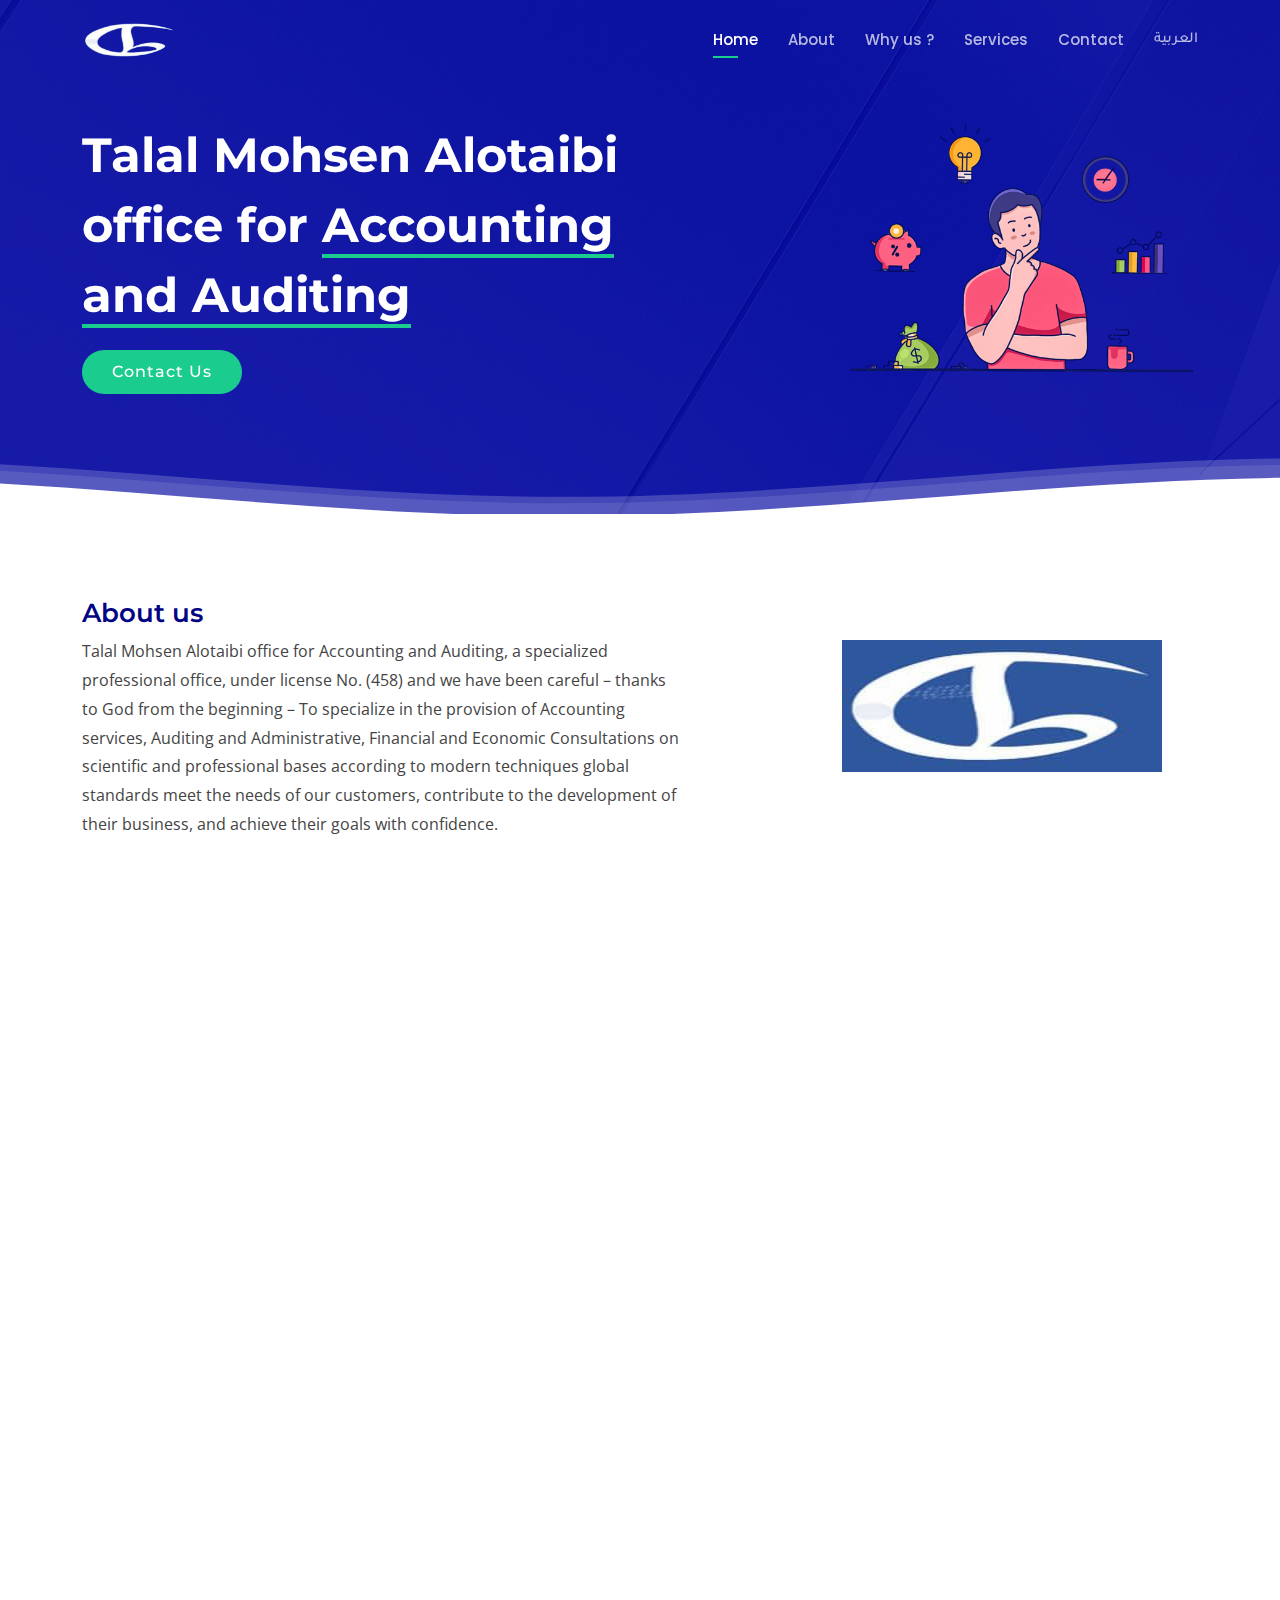
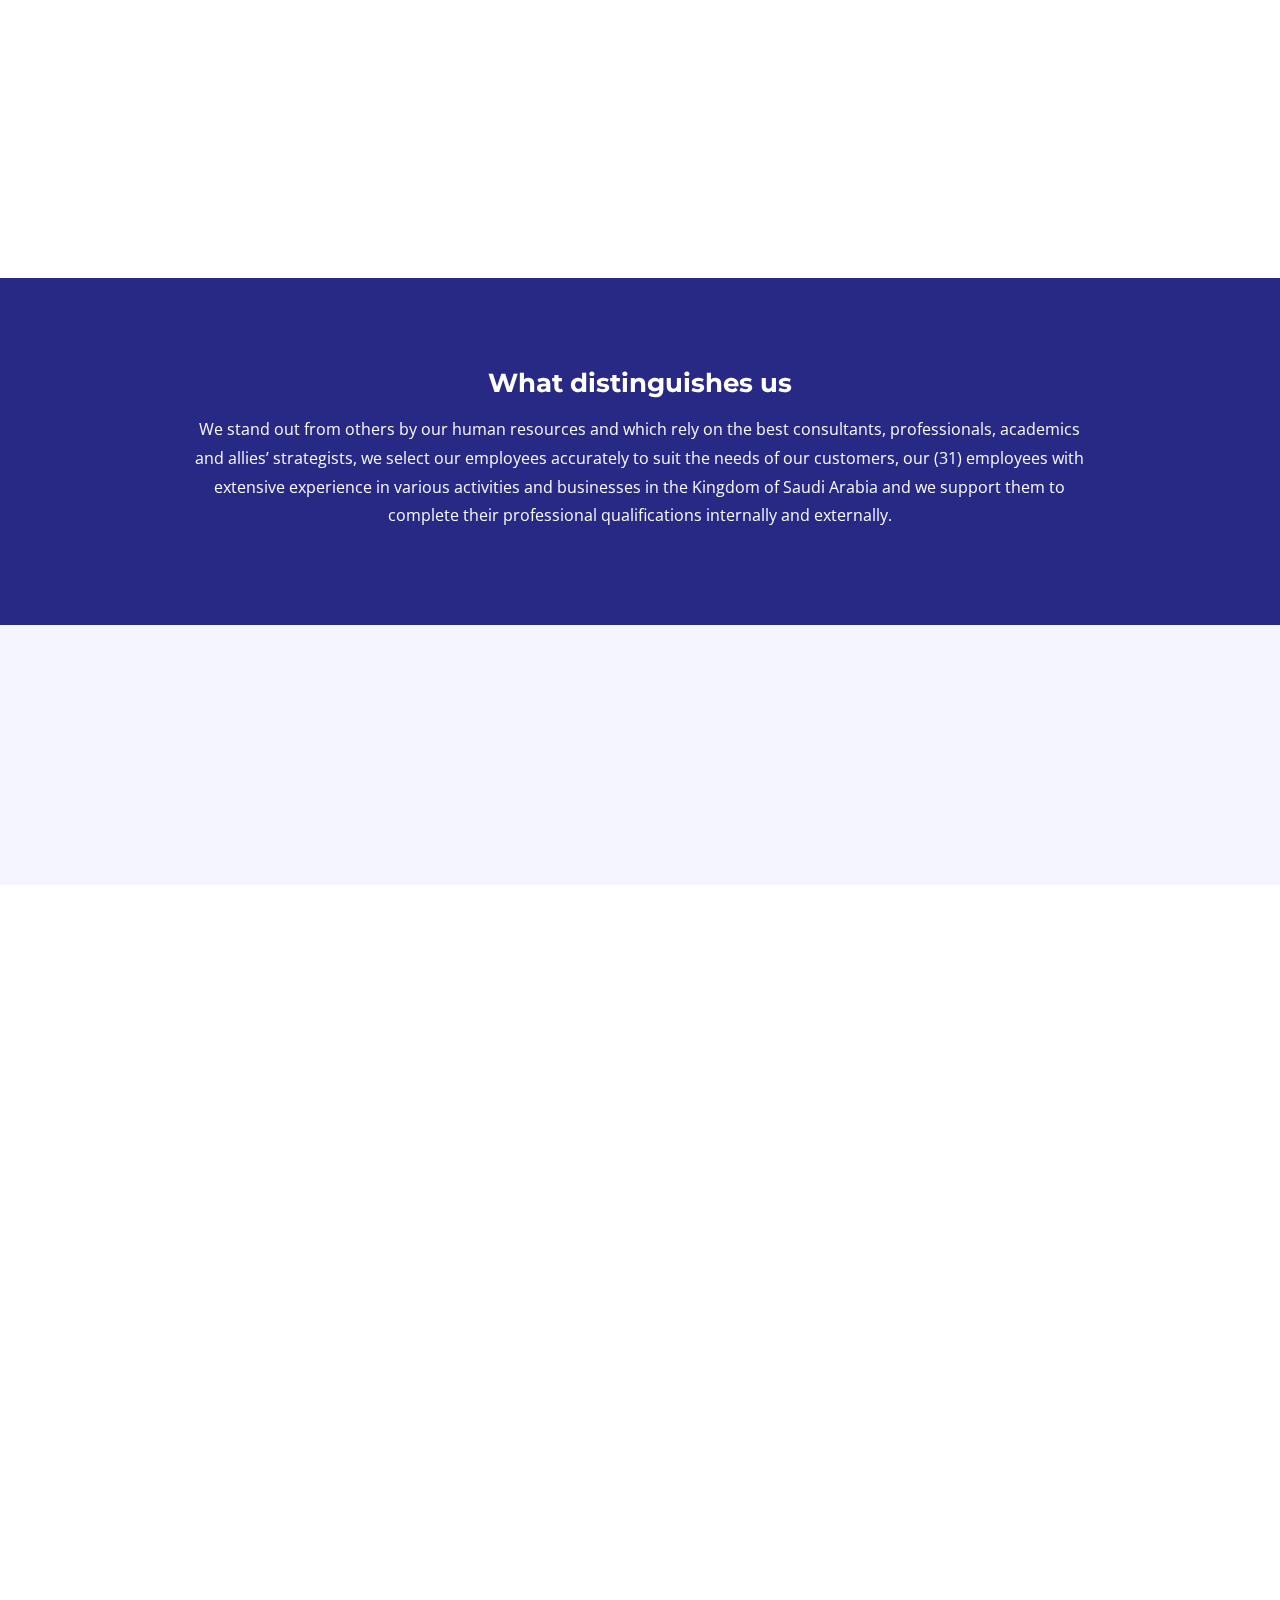
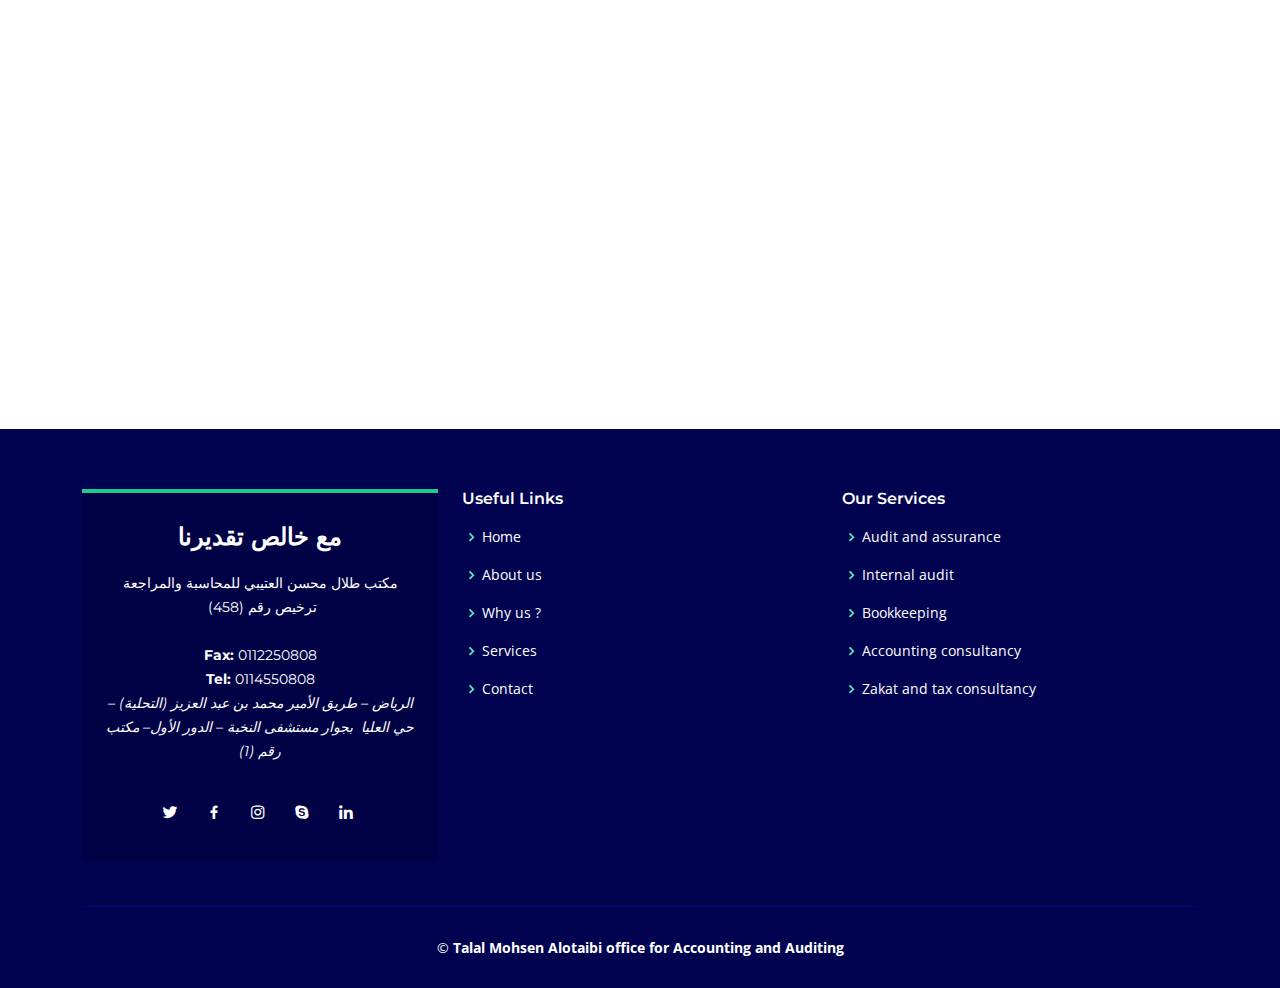
==== index_en.html @ a39fee52 "first upload" ====
<!DOCTYPE html>
<html lang="en">

<head>
  <meta charset="utf-8">
  <meta content="width=device-width, initial-scale=1.0" name="viewport">

  <title>Talal Mohsen Alotaibi office</title>
  <meta content="" name="description">
  <meta content="" name="keywords">

  <!-- Favicons -->
  <link href="assets/img/favicon.jpg" rel="icon">
  <link href="assets/img/apple-touch-icon.png" rel="apple-touch-icon">

  <!-- Google Fonts -->
  <link href="https://fonts.googleapis.com/css?family=Open+Sans:300,300i,400,400i,600,600i,700,700i|Montserrat:300,300i,400,400i,500,500i,600,600i,700,700i|Poppins:300,300i,400,400i,500,500i,600,600i,700,700i" rel="stylesheet">

  <!-- Vendor CSS Files -->
  <link href="assets/vendor/aos/aos.css" rel="stylesheet">
  <link href="assets/vendor/bootstrap/css/bootstrap.min.css" rel="stylesheet">
  <link href="assets/vendor/bootstrap-icons/bootstrap-icons.css" rel="stylesheet">
  <link href="assets/vendor/boxicons/css/boxicons.min.css" rel="stylesheet">
  <link href="assets/vendor/glightbox/css/glightbox.min.css" rel="stylesheet">
  <link href="assets/vendor/remixicon/remixicon.css" rel="stylesheet">
  <link href="assets/vendor/swiper/swiper-bundle.min.css" rel="stylesheet">

  <!-- Template Main CSS File -->
  <link href="assets/css/style.css" rel="stylesheet">

</head>

<body>

  <!-- ======= Header ======= -->
  <header id="header" class="fixed-top d-flex align-items-center header-transparent">
    <div class="container d-flex align-items-center justify-content-between">

      <div class="logo">
        <h1><a href="index.html"><img src="assets/img/logo.png" alt="logo" class="img-fluid"></a></h1>
        <!-- Uncomment below if you prefer to use an image logo -->
        <!-- <a href="index.html"><img src="assets/img/logo.png" alt="" class="img-fluid"></a>-->
      </div>

      <nav id="navbar" class="navbar">
        <ul>
          <li><a class="nav-link scrollto active" href="#hero">Home</a></li>
          <li><a class="nav-link scrollto" href="#about">About</a></li>
          <li><a class="nav-link scrollto" href="#why-us">Why us ?</a></li>
          <li><a class="nav-link scrollto" href="#features">Services</a></li>
          <li><a class="nav-link scrollto" href="#contact">Contact</a></li>
          <li><a class="nav-link scrollto arabic-link-nav" href="index.html">العربية</a></li>
        </ul>
        <i class='bx bx-align-justify mobile-nav-toggle'></i>
      </nav><!-- .navbar -->

    </div>
  </header><!-- End Header -->

  <!-- ======= Hero Section ======= -->
  <section id="hero">

    <div class="container">
      <div class="row justify-content-between">
        <div class="col-lg-7 pt-5 pt-lg-0 order-2 order-lg-1 d-flex align-items-center">
          <div data-aos="zoom-out">
            <h1>Talal Mohsen Alotaibi office for  <span>Accounting and Auditing</span></h1>
            <div class="text-center text-lg-start">
              <a href="#about" class="btn-get-started scrollto">Contact Us</a>
            </div>
          </div>
        </div>
        <div class="col-lg-4 order-1 order-lg-2 hero-img" data-aos="zoom-out" data-aos-delay="300">
          <img src="assets/img/hero-img.png" class="img-fluid animated" alt="">
        </div>
      </div>
    </div>

    <svg class="hero-waves" xmlns="http://www.w3.org/2000/svg" xmlns:xlink="http://www.w3.org/1999/xlink" viewBox="0 24 150 28 " preserveAspectRatio="none">
      <defs>
        <path id="wave-path" d="M-160 44c30 0 58-18 88-18s 58 18 88 18 58-18 88-18 58 18 88 18 v44h-352z">
      </defs>
      <g class="wave1">
        <use xlink:href="#wave-path" x="50" y="3" fill="rgba(255,255,255, .1)">
      </g>
      <g class="wave2">
        <use xlink:href="#wave-path" x="50" y="0" fill="rgba(255,255,255, .2)">
      </g>
      <g class="wave3">
        <use xlink:href="#wave-path" x="50" y="9" fill="#fff">
      </g>
    </svg>

  </section><!-- End Hero -->

  <main id="main">

 
    <!-- ======= About Section ======= -->
    <section id="about" class="details">
      <div class="container">

        <div class="row content align-items-center">
          <div class="col-md-4 order-1 order-md-2 img-container" data-aos="fade-right">
            <img src="assets/img/favicon.jpg" class="img-fluid" alt="">
          </div>
          <div class="col-md-8 pt-4" data-aos="fade-up">
            <h3>About us</h3>
            <p class="p-style">
              Talal Mohsen Alotaibi office for Accounting and Auditing, a specialized professional office, under license No. (458) and we have been careful – thanks to God from the beginning – To specialize in the provision of Accounting services, Auditing and Administrative, Financial and Economic Consultations on scientific and professional bases according to modern techniques global standards meet the needs of our customers, contribute to the development of their business, and achieve their goals with confidence.            </p>
         
          </div>
        </div>

        
        <div class="row content align-items-center">
          <div class="col-md-4 rounded " data-aos="fade-right">
            <img src="assets/img/about-5.png" class="img-fluid" alt="">
          </div>
          <div class="col-md-8 pt-4" data-aos="fade-up">
            <h3>Our Vision</h3>
            <p class="p-style">
              To be a leading and distinguished office in the field of Accounting, Auditing and Financial and Administrative development.
            </p>
         
          </div>
        </div>

        <div class="row content align-items-center">
          <div class="col-md-4 order-1 order-md-2" data-aos="fade-left">
            <img src="assets/img/about-9.png" class="img-fluid" alt="">
          </div>
          <div class="col-md-8 pt-5 order-2 order-md-1" data-aos="fade-up">
            <h3>Our Mission</h3>
            <p class="p-style">
              To provide our services at the highest levels of the Professional performance, adherence to global standards in this vital field in order to gain the trust of the business sector, and the people who aspire to excellence and leadership.
            </p>
         
          </div>
        </div>

        <div class="row content align-items-center">
          <div class="col-md-4" data-aos="fade-right">
            <img src="assets/img/about-6.jpeg" class="img-fluid" alt="">
          </div>
          <div class="col-md-8 pt-5" data-aos="fade-up">
            <h3>
              Values
            </h3>
            <p class="p-style">
              Commitment to the instructions of our true Islamic religion and the values of our society derived from those instructions, team work spirit, transparency and mutual respect among employees, respect customers, respect their rights, and help them to achieve their goals, and commitment to professional ethics.
            </p>
      
          </div>
        </div>

    

      </div>
    </section><!-- End Details Section -->


        <!-- ======= Why-us Section ======= -->
        <section id="why-us" class="why-us">
          <div class="container">
    
    
                <div >
                  <div class="testimonial-item text-light">
                    <h3>What distinguishes us</h3>
                    <p class="text-light">
                      We stand out from others by our human resources and which rely on the best consultants, professionals, academics and allies’ strategists, we select our employees accurately to suit the needs of our customers, our (31) employees with extensive experience in various activities and businesses in the Kingdom of Saudi Arabia and we support them to complete their professional qualifications internally and externally.
                    </p>
                  </div>
                </div><!-- End testimonial item -->
    
    
        </section><!-- End Why-us Section -->
    

    <!-- ======= Counts Section ======= -->
    <section id="counts" class="counts">
      <div class="container">

        <div class="row" data-aos="fade-up">

          <div class="col-lg-3 col-md-6">
            <div class="count-box">
              <i class='bx bx-objects-vertical-bottom' ></i>              <span data-purecounter-start="0" data-purecounter-end="232" data-purecounter-duration="1" class="purecounter"></span>
              <p>Happy Clients</p>
            </div>
          </div>

          <div class="col-lg-3 col-md-6 mt-5 mt-md-0">
            <div class="count-box">
              <i class='bx bx-line-chart' ></i>            <span data-purecounter-start="0" data-purecounter-end="521" data-purecounter-duration="1" class="purecounter"></span>
              <p>Projects</p>
            </div>
          </div>

          <div class="col-lg-3 col-md-6 mt-5 mt-lg-0">
            <div class="count-box">
              <i class='bx bx-pie-chart-alt-2' ></i>             <span data-purecounter-start="0" data-purecounter-end="1463" data-purecounter-duration="1" class="purecounter"></span>
              <p>Hours Of Support</p>
            </div>
          </div>

          <div class="col-lg-3 col-md-6 mt-5 mt-lg-0">
            <div class="count-box">
              <i class='bx bx-user' ></i>              <span data-purecounter-start="0" data-purecounter-end="15" data-purecounter-duration="1" class="purecounter"></span>
              <p>Hard Workers</p>
            </div>
          </div>

        </div>

      </div>
    </section><!-- End Counts Section -->
    <!-- ======= Features Section ======= -->
    <section id="features" class="features">
      <div class="container">

        <div class="section-title" data-aos="fade-up">
          <h2>Our Services</h2>
          <p>Check Our Services</p>
          <p class="content">
            To provide our services according to the highest levels of performance, and to adhere to international standards in this vital field in order to gain the trust of the business sector, and the people who aspire to excellence and leadership.
          </p>
        </div>

        <div class="row" data-aos="fade-left">
          <div class="col-lg-3 col-md-4">
            <div class="icon-box" data-aos="zoom-in" data-aos-delay="50">
              <i class="ri-store-line" style="color: #ffbb2c;"></i>
              <h3><a href=""> Audit and assurance</a></h3>
            </div>
          </div>
          <div class="col-lg-3 col-md-4 mt-4 mt-md-0">
            <div class="icon-box" data-aos="zoom-in" data-aos-delay="100">
              <i class="ri-bar-chart-box-line" style="color: #5578ff;"></i>
              <h3><a href="">Internal audit</a></h3>
            </div>
          </div>
          <div class="col-lg-3 col-md-4 mt-4 mt-md-0">
            <div class="icon-box" data-aos="zoom-in" data-aos-delay="150">
              <i class="ri-calendar-todo-line" style="color: #e80368;"></i>
              <h3><a href="">Bookkeeping </a></h3>
            </div>
          </div>
          <div class="col-lg-3 col-md-4 mt-4 mt-lg-0">
            <div class="icon-box" data-aos="zoom-in" data-aos-delay="200">
              <i class="ri-paint-brush-line" style="color: #e361ff;"></i>
              <h3><a href="">Accounting consultancy </a></h3>
            </div>
          </div>
          <div class="col-lg-3 col-md-4 mt-4">
            <div class="icon-box" data-aos="zoom-in" data-aos-delay="250">
              <i class="ri-database-2-line" style="color: #47aeff;"></i>
              <h3><a href="">Zakat and tax consultancy </a></h3>
            </div>
          </div>
          <div class="col-lg-3 col-md-4 mt-4">
            <div class="icon-box" data-aos="zoom-in" data-aos-delay="300">
              <i class="ri-gradienter-line" style="color: #ffa76e;"></i>
              <h3><a href="">Financial consultancy </a></h3>
            </div>
          </div>
          <div class="col-lg-3 col-md-4 mt-4">
            <div class="icon-box" data-aos="zoom-in" data-aos-delay="350">
              <i class="ri-file-list-3-line" style="color: #11dbcf;"></i>
              <h3><a href="">Administrative consultancy </a></h3>
            </div>
          </div>
          <div class="col-lg-3 col-md-4 mt-4">
            <div class="icon-box" data-aos="zoom-in" data-aos-delay="400">
              <i class="ri-price-tag-2-line" style="color: #4233ff;"></i>
              <h3><a href="">Forensic accounting </a></h3>
            </div>
          </div>
          <div class="col-lg-3 col-md-4 mt-4">
            <div class="icon-box" data-aos="zoom-in" data-aos-delay="450">
              <i class="ri-anchor-line" style="color: #b2904f;"></i>
              <h3><a href="">Dirada Pack</a></h3>
            </div>
          </div>
          <div class="col-lg-3 col-md-4 mt-4">
            <div class="icon-box" data-aos="zoom-in" data-aos-delay="500">
              <i class="ri-disc-line" style="color: #b20969;"></i>
              <h3><a href="">Special reports</a></h3>
            </div>
          </div>
       
        </div>

      </div>
    </section><!-- End Features Section -->


    <!-- ======= Contact Section ======= -->
    <section id="contact" class="contact">
      <div class="container">

        <div class="section-title" data-aos="fade-up">
          <h2>Contact</h2>
          <p>Contact Us</p>
        </div>

        <div class="row align-items-center" >

          <div class="col-lg-4" data-aos="fade-right" data-aos-delay="100">
            <div class="info">
          

              <div class="email">
                <i class='bx bx-envelope'></i>                 <h4>Email:</h4>
                <p> info@talal-cpa.sa</p>
              </div>

              <div class="phone">
                <i class='bx bx-phone-call' ></i> 
                <h4>Tel:</h4>
                <p> (+96611) 4550808</p>
              </div>
              <div class="phone">
                <i class='bx bx-printer'></i>                                <h4>Fax:</h4>
                <p> (+96611) 4550808</p>
              </div>

              <div class="phone">
                <i class='bx bx-mobile-alt' ></i>  
                <h4>Mob:</h4>
                <p> (+96611) 4550808</p>
              </div>

            </div>

          </div>

          <div class="col-lg-8 " data-aos="fade-left" data-aos-delay="200">

            <form action="forms/contact.php" method="post" role="form" class="php-email-form">
              <div class="row">
                <div class="col-md-6 form-group">
                  <input type="text" name="name" class="form-control" id="name" placeholder="Your Name" required>
                </div>
                <div class="col-md-6 form-group mt-3 mt-md-0">
                  <input type="email" class="form-control" name="email" id="email" placeholder="Your Email" required>
                </div>
              </div>
              <div class="form-group mt-3">
                <input type="text" class="form-control" name="subject" id="subject" placeholder="Subject" required>
              </div>
              <div class="form-group mt-3">
                <textarea class="form-control" name="message" rows="5" placeholder="Message" required></textarea>
              </div>
              <div class="my-3">
                <div class="loading">Loading</div>
                <div class="error-message"></div>
                <div class="sent-message">Your message has been sent. Thank you!</div>
              </div>
              <div class="text-center"><button type="submit">Send Message</button></div>
            </form>

          </div>

        </div>

      </div>
    </section><!-- End Contact Section -->

  </main><!-- End #main -->

  <!-- ======= Footer ======= -->
  <footer id="footer">
    <div class="footer-top">
      <div class="container">
        <div class="row">

          <div class="col-lg-4 col-md-6">
            <div class="footer-info">
              <h3>مع خالص تقديرنا</h3>
              <p>
                مكتب طلال محسن العتيبي
                للمحاسبة والمراجعة<br>
                 ترخيص رقم (458)<br><br>
                <strong>Fax:</strong>  0112250808<br>
                <strong>Tel:</strong>  0114550808<br>
              </p>
              <p class="pb-3"><em>الرياض – طريق الأمير محمد بن عبد العزيز (التحلية) – حي العليا 
                بجوار مستشفى النخبة – الدور الأول– مكتب رقم (1)   </em></p>

              <div class="social-links mt-3">
                <a href="#" class="twitter"><i class="bx bxl-twitter"></i></a>
                <a href="#" class="facebook"><i class="bx bxl-facebook"></i></a>
                <a href="#" class="instagram"><i class="bx bxl-instagram"></i></a>
                <a href="#" class="google-plus"><i class="bx bxl-skype"></i></a>
                <a href="#" class="linkedin"><i class="bx bxl-linkedin"></i></a>
              </div>
            </div>
          </div>

          <div class="col-lg-4 col-md-6 footer-links">
            <h4>Useful Links</h4>
            <ul>
              <li><i class="bx bx-chevron-right"></i> <a href="#">Home</a></li>
              <li><i class="bx bx-chevron-right"></i> <a href="#about">About us</a></li>
              <li><i class="bx bx-chevron-right"></i> <a href="#why-us">Why us ?</a></li>

              <li><i class="bx bx-chevron-right"></i> <a href="#features">Services</a></li>
              <li><i class="bx bx-chevron-right"></i> <a href="#contact">Contact</a></li>
            </ul>
          </div>

          <div class="col-lg-4 col-md-6 footer-links">
            <h4>Our Services</h4>
            <ul>
              <li><i class="bx bx-chevron-right"></i> <a href="#"> Audit and assurance</a></li>
              <li><i class="bx bx-chevron-right"></i> <a href="#">Internal audit</a></li>
              <li><i class="bx bx-chevron-right"></i> <a href="#">Bookkeeping </a></li>
              <li><i class="bx bx-chevron-right"></i> <a href="#">Accounting consultancy </a></li>
              <li><i class="bx bx-chevron-right"></i> <a href="#">Zakat and tax consultancy </a></li>
            </ul>
          </div>


        </div>
      </div>
    </div>

    <div class="container">
      <div class="copyright">
        &copy;  <strong><span>Talal Mohsen Alotaibi office for Accounting and Auditing</span></strong>
      </div>

    </div>
  </footer><!-- End Footer -->

  <a href="#" class="back-to-top d-flex align-items-center justify-content-center"><i class="bi bi-arrow-up-short"></i></a>
  <div id="preloader"></div>

  <!-- Vendor JS Files -->
  <script src="assets/vendor/purecounter/purecounter_vanilla.js"></script>
  <script src="assets/vendor/aos/aos.js"></script>
  <script src="assets/vendor/bootstrap/js/bootstrap.bundle.min.js"></script>
  <script src="assets/vendor/glightbox/js/glightbox.min.js"></script>
  <script src="assets/vendor/swiper/swiper-bundle.min.js"></script>
  <script src="assets/vendor/php-email-form/validate.js"></script>

  <!-- Template Main JS File -->
  <script src="assets/js/main.js"></script>

</body>

</html>
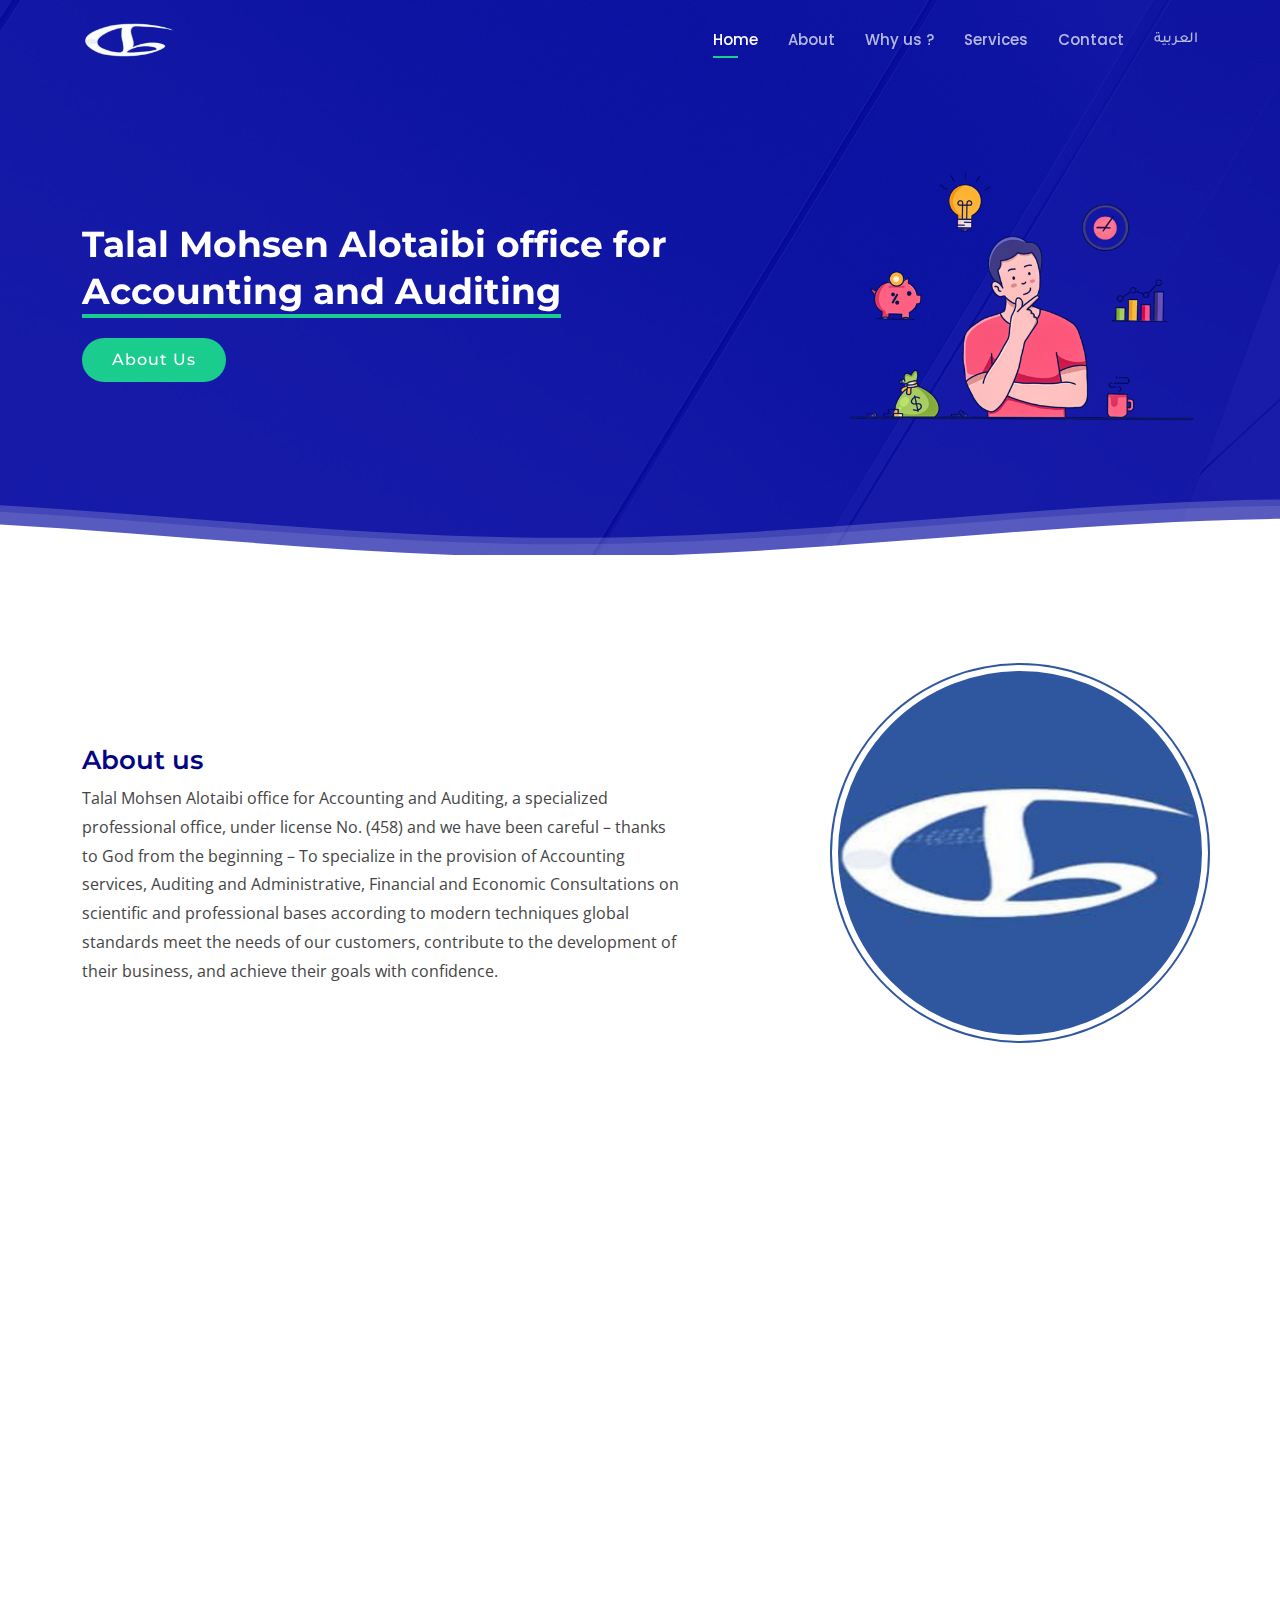
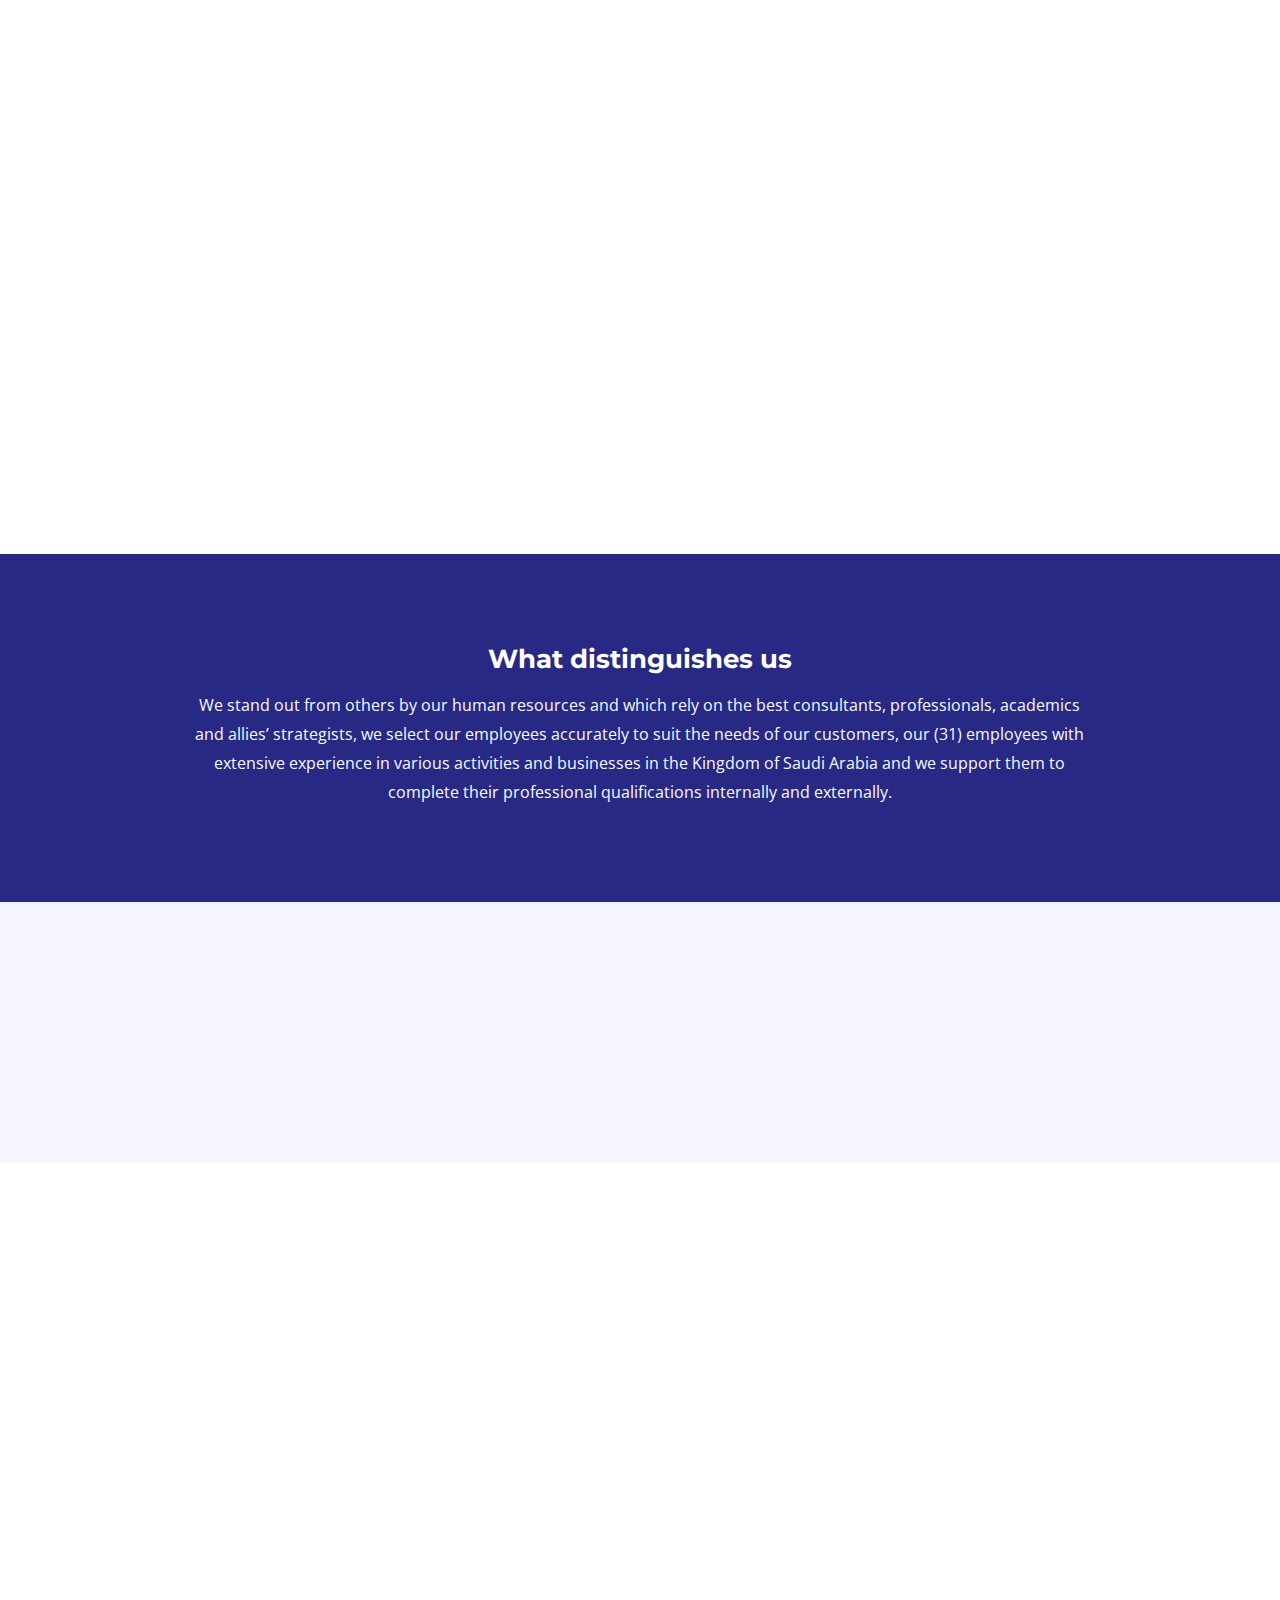
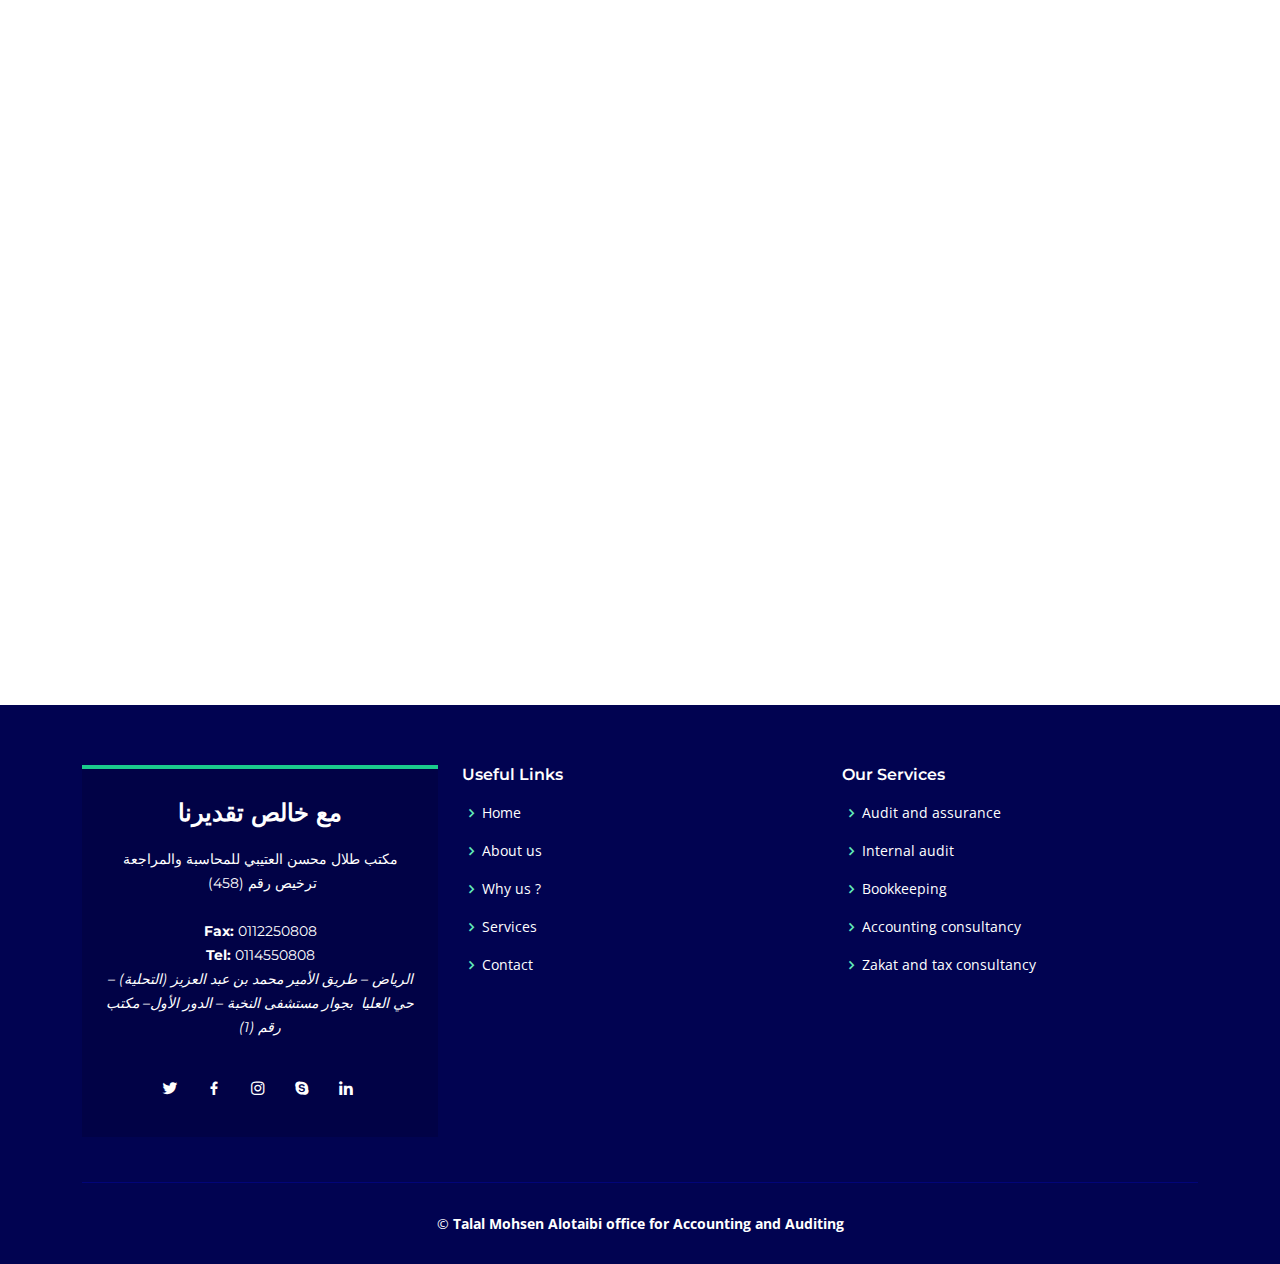
==== commit a98e22f9: "fix responsiveness and about section" ====
--- a/index_en.html
+++ b/index_en.html
@@ -30,7 +30,7 @@
 
 </head>
 
-<body>
+<body class="en">
 
   <!-- ======= Header ======= -->
   <header id="header" class="fixed-top d-flex align-items-center header-transparent">
@@ -62,11 +62,11 @@
 
     <div class="container">
       <div class="row justify-content-between">
-        <div class="col-lg-7 pt-5 pt-lg-0 order-2 order-lg-1 d-flex align-items-center">
+        <div class="col-lg-7 pt-5 pt-lg-0 order-2 order-lg-1 d-flex align-items-center hero-text">
           <div data-aos="zoom-out">
-            <h1>Talal Mohsen Alotaibi office for  <span>Accounting and Auditing</span></h1>
+            <h1 class="en">Talal Mohsen Alotaibi office for  <span>Accounting and Auditing</span></h1>
             <div class="text-center text-lg-start">
-              <a href="#about" class="btn-get-started scrollto">Contact Us</a>
+              <a href="#about" class="btn-get-started scrollto">About Us</a>
             </div>
           </div>
         </div>
@@ -100,11 +100,11 @@
     <section id="about" class="details">
       <div class="container">
 
-        <div class="row content align-items-center">
-          <div class="col-md-4 order-1 order-md-2 img-container" data-aos="fade-right">
-            <img src="assets/img/favicon.jpg" class="img-fluid" alt="">
-          </div>
-          <div class="col-md-8 pt-4" data-aos="fade-up">
+        <div class="row content align-items-center my-5">
+          <div class="col-md-4 order-1 order-md-2 img-container mb-4 mb-md-0" data-aos="fade-right">
+            <img src="assets/img/logo-big.jpg" class="img-fluid" alt="">
+          </div>
+          <div class="col-md-8 pt-4 order-2 order-md-1" data-aos="fade-up">
             <h3>About us</h3>
             <p class="p-style">
               Talal Mohsen Alotaibi office for Accounting and Auditing, a specialized professional office, under license No. (458) and we have been careful – thanks to God from the beginning – To specialize in the provision of Accounting services, Auditing and Administrative, Financial and Economic Consultations on scientific and professional bases according to modern techniques global standards meet the needs of our customers, contribute to the development of their business, and achieve their goals with confidence.            </p>
@@ -139,7 +139,7 @@
           </div>
         </div>
 
-        <div class="row content align-items-center">
+        <div class="row content align-items-center mb-4 md-mb-0">
           <div class="col-md-4" data-aos="fade-right">
             <img src="assets/img/about-6.jpeg" class="img-fluid" alt="">
           </div>
@@ -414,11 +414,11 @@
           <div class="col-lg-4 col-md-6 footer-links">
             <h4>Our Services</h4>
             <ul>
-              <li><i class="bx bx-chevron-right"></i> <a href="#"> Audit and assurance</a></li>
-              <li><i class="bx bx-chevron-right"></i> <a href="#">Internal audit</a></li>
-              <li><i class="bx bx-chevron-right"></i> <a href="#">Bookkeeping </a></li>
-              <li><i class="bx bx-chevron-right"></i> <a href="#">Accounting consultancy </a></li>
-              <li><i class="bx bx-chevron-right"></i> <a href="#">Zakat and tax consultancy </a></li>
+              <li><i class="bx bx-chevron-right"></i> <a href="#features"> Audit and assurance</a></li>
+              <li><i class="bx bx-chevron-right"></i> <a href="#features">Internal audit</a></li>
+              <li><i class="bx bx-chevron-right"></i> <a href="#features">Bookkeeping </a></li>
+              <li><i class="bx bx-chevron-right"></i> <a href="#features">Accounting consultancy </a></li>
+              <li><i class="bx bx-chevron-right"></i> <a href="#features">Zakat and tax consultancy </a></li>
             </ul>
           </div>
 
@@ -435,9 +435,8 @@
     </div>
   </footer><!-- End Footer -->
 
-  <a href="#" class="back-to-top d-flex align-items-center justify-content-center"><i class="bi bi-arrow-up-short"></i></a>
+  <a href="#" class="back-to-top d-flex align-items-center justify-content-center"><i class='bx bx-chevron-up'></i></a>
   <div id="preloader"></div>
-
   <!-- Vendor JS Files -->
   <script src="assets/vendor/purecounter/purecounter_vanilla.js"></script>
   <script src="assets/vendor/aos/aos.js"></script>
--- a/assets/css/style.css
+++ b/assets/css/style.css
@@ -1,6 +1,4 @@
-
-
-@import url('https://fonts.googleapis.com/css2?family=Tajawal:wght@200;300;400;500;700;800;900&display=swap');/*--------------------------------------------------------------
+@import url("https://fonts.googleapis.com/css2?family=Tajawal:wght@200;300;400;500;700;800;900&display=swap"); /*--------------------------------------------------------------
 # General
 --------------------------------------------------------------*/
 body {
@@ -9,7 +7,7 @@
 }
 body.ar {
   direction: rtl;
-  font-family: 'Tajawal', sans-serif !important;
+  font-family: "Tajawal", sans-serif !important;
 }
 
 a {
@@ -206,7 +204,7 @@
   margin-left: 5px;
 }
 
-.navbar>ul>li>a:before {
+.navbar > ul > li > a:before {
   content: "";
   position: absolute;
   width: 0;
@@ -220,7 +218,7 @@
 }
 
 .navbar a:hover:before,
-.navbar li:hover>a:before,
+.navbar li:hover > a:before,
 .navbar .active:before {
   visibility: visible;
   width: 25px;
@@ -229,7 +227,7 @@
 .navbar a:hover,
 .navbar .active,
 .navbar .active:focus,
-.navbar li:hover>a {
+.navbar li:hover > a {
   color: #fff;
 }
 
@@ -267,11 +265,11 @@
 
 .navbar .dropdown ul a:hover,
 .navbar .dropdown ul .active:hover,
-.navbar .dropdown ul li:hover>a {
+.navbar .dropdown ul li:hover > a {
   color: #1acc8d;
 }
 
-.navbar .dropdown:hover>ul {
+.navbar .dropdown:hover > ul {
   opacity: 1;
   top: 100%;
   visibility: visible;
@@ -283,7 +281,7 @@
   visibility: hidden;
 }
 
-.navbar .dropdown .dropdown:hover>ul {
+.navbar .dropdown .dropdown:hover > ul {
   opacity: 1;
   top: 0;
   left: 100%;
@@ -295,7 +293,7 @@
     left: -90%;
   }
 
-  .navbar .dropdown .dropdown:hover>ul {
+  .navbar .dropdown .dropdown:hover > ul {
     left: -100%;
   }
 }
@@ -334,10 +332,26 @@
   z-index: 999;
 }
 
-.navbar-mobile .mobile-nav-toggle {
+body.ar .navbar-mobile {
+  position: fixed;
+  overflow: hidden;
+  top: 0;
+  right: 0;
+  left: 0;
+  bottom: 0;
+  background: rgba(1, 3, 91, 0.9);
+  transition: 0.3s;
+  z-index: 999;
+}
+body.ar .navbar-mobile .mobile-nav-toggle {
   position: absolute;
-  top: 15px;
-  right: 15px;
+  top: 40px;
+  left: 11px;
+}
+body.en .navbar-mobile .mobile-nav-toggle {
+  position: absolute;
+  top: 40px;
+  right: 11px;
 }
 
 .navbar-mobile ul {
@@ -354,7 +368,7 @@
   transition: 0.3s;
 }
 
-.navbar-mobile>ul>li>a:before {
+.navbar-mobile > ul > li > a:before {
   left: 20px;
 }
 
@@ -367,7 +381,7 @@
 
 .navbar-mobile a:hover,
 .navbar-mobile .active,
-.navbar-mobile li:hover>a {
+.navbar-mobile li:hover > a {
   color: #3f43fd;
 }
 
@@ -406,15 +420,15 @@
 
 .navbar-mobile .dropdown ul a:hover,
 .navbar-mobile .dropdown ul .active:hover,
-.navbar-mobile .dropdown ul li:hover>a,
+.navbar-mobile .dropdown ul li:hover > a,
 .navbar-mobile .dropdown .dropdown ul a:hover,
 .navbar-mobile .dropdown .dropdown ul .active:hover,
-.navbar-mobile .dropdown .dropdown ul li:hover>a {
+.navbar-mobile .dropdown .dropdown ul li:hover > a {
   color: #1acc8d;
 }
 
-.navbar-mobile .dropdown>.dropdown-active,
-.navbar-mobile .dropdown .dropdown>.dropdown-active {
+.navbar-mobile .dropdown > .dropdown-active,
+.navbar-mobile .dropdown .dropdown > .dropdown-active {
   display: block;
 }
 
@@ -438,17 +452,66 @@
   right: 0;
 }
 
+#hero .container {
+  padding-top: 3rem;
+}
+
 #hero h1 {
   margin: 0 0 20px 0;
-  font-size: 48px;
+  font-size: 38px;
   font-weight: 700;
   line-height: 70px;
+  text-align: center;
   color: rgba(255, 255, 255, 1);
 }
 
+#hero h1.en {
+  font-size: 20px;
+  line-height: 1.3;
+}
+
+@media only screen and (min-width: 600px) {
+  #hero h1.en {
+    font-size: 32px;
+  }
+}
+
 #hero h1 span {
   color: #fff;
   border-bottom: 4px solid #1acc8d;
+  display: block;
+  width: max-content;
+  margin-inline: auto;
+}
+
+#hero .hero-text {
+  justify-content: center;
+}
+
+@media only screen and (min-width: 992px) {
+  #hero .hero-text {
+    justify-content: flex-start;
+  }
+}
+
+@media only screen and (min-width: 1024px) {
+  #hero h1 {
+    text-align: start;
+  }
+
+  #hero h1 span {
+    margin-inline: unset;
+  }
+}
+
+@media only screen and (min-width: 1244px) {
+  #hero h1 {
+    font-size: 48px;
+  }
+
+  #hero h1.en {
+    font-size: 36px;
+  }
 }
 
 #hero h2 {
@@ -517,6 +580,9 @@
 @media (max-width: 575px) {
   #hero .hero-img img {
     width: 80%;
+  }
+  #hero .hero-about-company {
+    order: 2 !important;
   }
 }
 
@@ -640,7 +706,7 @@
   font-family: "Poppins", sans-serif;
   color: #010483;
 }
-@media (max-width: 370px) {
+@media (max-width: 540px) {
   .section-title p.content {
     width: 100%;
     margin: 0;
@@ -689,11 +755,11 @@
   font-size: 14px;
 }
 
-.breadcrumbs ol li+li {
+.breadcrumbs ol li + li {
   padding-left: 10px;
 }
 
-.breadcrumbs ol li+li::before {
+.breadcrumbs ol li + li::before {
   display: inline-block;
   padding-right: 10px;
   color: #6c757d;
@@ -719,6 +785,10 @@
 --------------------------------------------------------------*/
 .about {
   padding: 40px 0 0 0;
+}
+
+.bg-grey {
+  background-color: #f5f5ff;
 }
 
 .about .icon-boxes h3 {
@@ -954,12 +1024,18 @@
 /*--------------------------------------------------------------
 # Details
 --------------------------------------------------------------*/
-.details .content+.content {
+.details .content + .content {
   margin-top: 0px;
 }
-.img-container{
+.img-container {
+  border-radius: 0.5rem;
   overflow: hidden;
-  border-radius: 8px;
+  border-radius: 50%;
+  padding: 0;
+  outline-offset: -0.5rem;
+  outline: 6px solid #fff;
+  max-width: 80%;
+  margin-inline: auto;
 }
 .details .content h3 {
   font-weight: 600;
@@ -1053,7 +1129,6 @@
   color: #ddd;
   margin: 0 0 15px 0;
 }
-
 
 .why-us .testimonial-item p {
   /* font-style: italic; */
@@ -1279,7 +1354,7 @@
   list-style: none;
 }
 
-.faq .faq-list li+li {
+.faq .faq-list li + li {
   margin-top: 15px;
 }
 
@@ -1416,7 +1491,7 @@
   font-weight: 600;
 }
 
-.contact .php-email-form .error-message br+br {
+.contact .php-email-form .error-message br + br {
   margin-top: 25px;
 }
 
@@ -1463,7 +1538,7 @@
   padding: 10px 12px;
 }
 
-.contact .php-email-form button[type=submit] {
+.contact .php-email-form button[type="submit"] {
   background: #1acc8d;
   border: 0;
   padding: 10px 30px;
@@ -1472,8 +1547,13 @@
   border-radius: 50px;
 }
 
-.contact .php-email-form button[type=submit]:hover {
+.contact .php-email-form button[type="submit"]:hover {
   background: #34e5a6;
+}
+@media (max-width: 540px) {
+  .contact .php-email-form {
+    margin-top: 40px;
+  }
 }
 
 @keyframes animate-loading {
@@ -1598,13 +1678,13 @@
   border-radius: 50px;
 }
 
-#footer .footer-top .footer-newsletter form input[type=email] {
+#footer .footer-top .footer-newsletter form input[type="email"] {
   border: 0;
   padding: 4px;
   width: calc(100% - 110px);
 }
 
-#footer .footer-top .footer-newsletter form input[type=submit] {
+#footer .footer-top .footer-newsletter form input[type="submit"] {
   position: absolute;
   top: 0;
   right: -2px;
@@ -1619,7 +1699,7 @@
   border-radius: 50px;
 }
 
-#footer .footer-top .footer-newsletter form input[type=submit]:hover {
+#footer .footer-top .footer-newsletter form input[type="submit"]:hover {
   background: #149f6e;
 }
 
@@ -1640,4 +1720,4 @@
   #footer .footer-top .footer-info {
     margin: -20px 0 30px 0;
   }
-}+}
